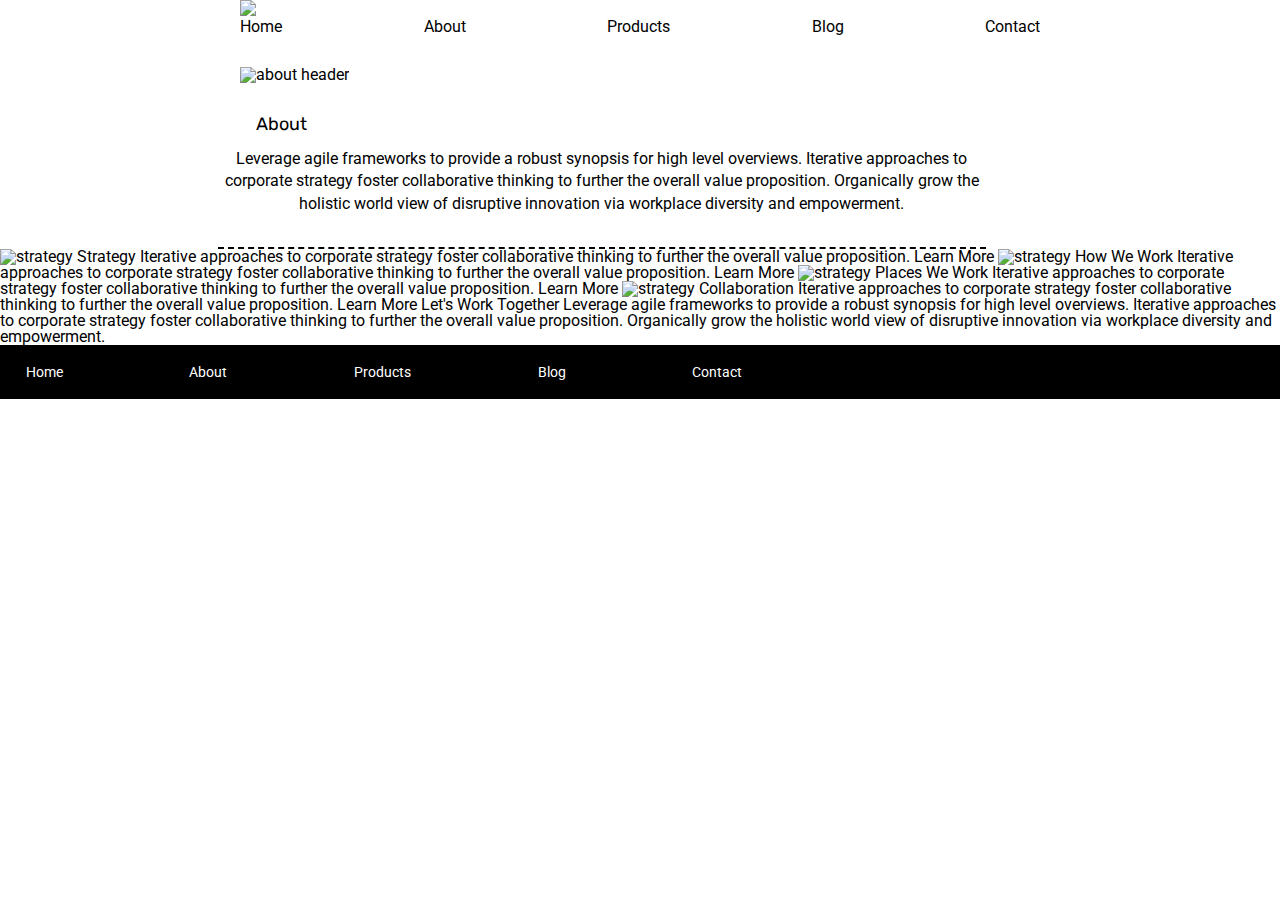
==== about.html @ f675615f "added about page. started formatting text on about." ====
<!doctype html>

<html lang="en">
<head>
  <meta charset="utf-8">

  <title>Sprint Challenge - About</title>

  <link href="https://fonts.googleapis.com/css?family=Roboto|Rubik" rel="stylesheet">
  <link rel="stylesheet" href="./css/index.css">

</head>

<body>
 <div class="imagecontainer">
  
    <div class="container about-page">
      <div class="logo">
        <img src="img/lambda-black.png">
   <nav class= "navflex">
       <a href="./index.html" class="nav">Home</a>
       <a href="./about.html" class="nav">About</a>
       <a href="#" class="nav">Products</a>
       <a href="#" class="nav">Blog</a>
       <a href="#" class="nav">Contact</a>
   </nav>
</div>
    <img src="img/jumbo-about.png"alt="about header">
  </div>
 <h1>About</h1>
 <section class="agile"> 
<p> 
    Leverage agile frameworks to provide a robust synopsis for high level overviews. Iterative approaches to corporate strategy foster collaborative thinking to further the overall value proposition. Organically grow the holistic world view of disruptive innovation via workplace diversity and empowerment.
</p>
</section>

    <img src="img/about-plan.png" alt="strategy">
    
    Strategy
    
    Iterative approaches to corporate strategy foster collaborative thinking to further the overall value proposition.

    Learn More



    <img src="img/about-working.png" alt="strategy">
    
    How We Work
    
    Iterative approaches to corporate strategy foster collaborative thinking to further the overall value proposition.

    Learn More



    <img src="img/about-office.png" alt="strategy">
    
    Places We Work

    Iterative approaches to corporate strategy foster collaborative thinking to further the overall value proposition.

    Learn More

    <img src="img/about-meeting.png" alt="strategy">
    
    Collaboration
    
    Iterative approaches to corporate strategy foster collaborative thinking to further the overall value proposition.

    Learn More

    Let's Work Together

    Leverage agile frameworks to provide a robust synopsis for high level overviews. Iterative approaches to corporate strategy foster collaborative thinking to further the overall value proposition. Organically grow the holistic world view of disruptive innovation via workplace diversity and empowerment.
        
      <footer>
        <nav>
          <a href="index.html">Home</a>
          <a href="#">About</a>
          <a href="#">Products</a>
          <a href="#">Blog</a>
          <a href="#">Contact</a>
        </nav>
      </footer>
    </div><!-- container -->        
</body>
</html>
---- css/index.css ----
/* http://meyerweb.com/eric/tools/css/reset/ 
   v2.0 | 20110126
   License: none (public domain)
*/

html, body, div, span, applet, object, iframe,
h1, h2, h3, h4, h5, h6, p, blockquote, pre,
a, abbr, acronym, address, big, cite, code,
del, dfn, em, img, ins, kbd, q, s, samp,
small, strike, strong, sub, sup, tt, var,
b, u, i, center,
dl, dt, dd, ol, ul, li,
fieldset, form, label, legend,
table, caption, tbody, tfoot, thead, tr, th, td,
article, aside, canvas, details, embed, 
figure, figcaption, footer, header, hgroup, 
menu, nav, output, ruby, section, summary,
time, mark, audio, video {
	margin: 0;
	padding: 0;
	border: 0;
	font-size: 100%;
	font: inherit;
	vertical-align: baseline;
}
/* HTML5 display-role reset for older browsers */
article, aside, details, figcaption, figure, 
footer, header, hgroup, menu, nav, section {
	display: block;
}
body {
	line-height: 1;
}
ol, ul {
	list-style: none;
}
blockquote, q {
	quotes: none;
}
blockquote:before, blockquote:after,
q:before, q:after {
	content: '';
	content: none;
}
table {
	border-collapse: collapse;
	border-spacing: 0;
}

* {
    box-sizing: border-box;
}

html, body {
    height: 100%;
    font-family: 'Roboto', sans-serif;
}

h1, h2, h3, h4, h5 {
    font-size: 18px;
    margin-bottom: 15px;
    font-family: 'Rubik', sans-serif;
}

p {
    line-height: 1.4;
}

.container {
    width: 800px;
    margin: 0 auto;
}

.top-content {
    display: flex;
    flex-wrap: wrap;
    justify-content: space-evenly;
    margin-bottom: 20px;
    border-bottom: 1px dashed black;
}

.top-content .text-container {
    width: 48%;
    padding: 0 1%;
    padding-bottom: 20px;  
}

.middle-content {
    margin-bottom: 20px;
    border-bottom: 1px dashed black;
}

.middle-content h2 {
    padding: 0 2%;
    margin-bottom: 0;
}

.middle-content .boxes {
    display: flex;
    flex-wrap: wrap;
    justify-content: space-evenly;
}

.middle-content .boxes .box {
    width: 12.5%;
    height: 100px;
    background: black;
    margin: 20px 2.5%;
    color: white;
    display: flex;
    align-items: center;
    justify-content: center;
}

.bottom-content {
    display: flex;
    margin: 0 2% 20px;
    justify-content: space-around;
}

.bottom-content .text-container {
    padding-right: 4%;
}

.bottom-content .text-container:last-child {
    padding-right: 0;
}

footer {
    width: 100%;
    background: black;
}

footer nav {
    width: 60%;
    display: flex;
    justify-content: space-between;
    align-items: center;
    padding: 20px 2%;
    font-size: 14px;
}

footer nav a {
    color: white;
    text-decoration: none;
}
.nav{
    text-decoration: none; 
    color: black; 
}
.navflex{
    display: flex; 
    justify-content: space-between; 
    padding-bottom: 2rem; 
}
#b1{
    background-color: teal; 
}
#b2{
    background-color: gold;
}
#b3{
    background-color: cadetblue; 
}
#b4{
    background-color: coral; 
}
#b5{
    background-color: crimson; 
}

#b6{    
    background-color: forestgreen;  
}

#b7{    
    background-color: darkorchid;  
}
#b8{
     background-color: hotpink; 
}
#b9{
        background-color: indigo; 
}
#b10{  
      background-color: dodgerblue; 
}
section{
text-align: center;  
padding-bottom: 2rem; 
width: 60%; 
margin-left: 17%; 
border-bottom: 2px dashed black; 
}
h1{
    margin-left: 16rem;  
    padding-top: 2rem; 
}
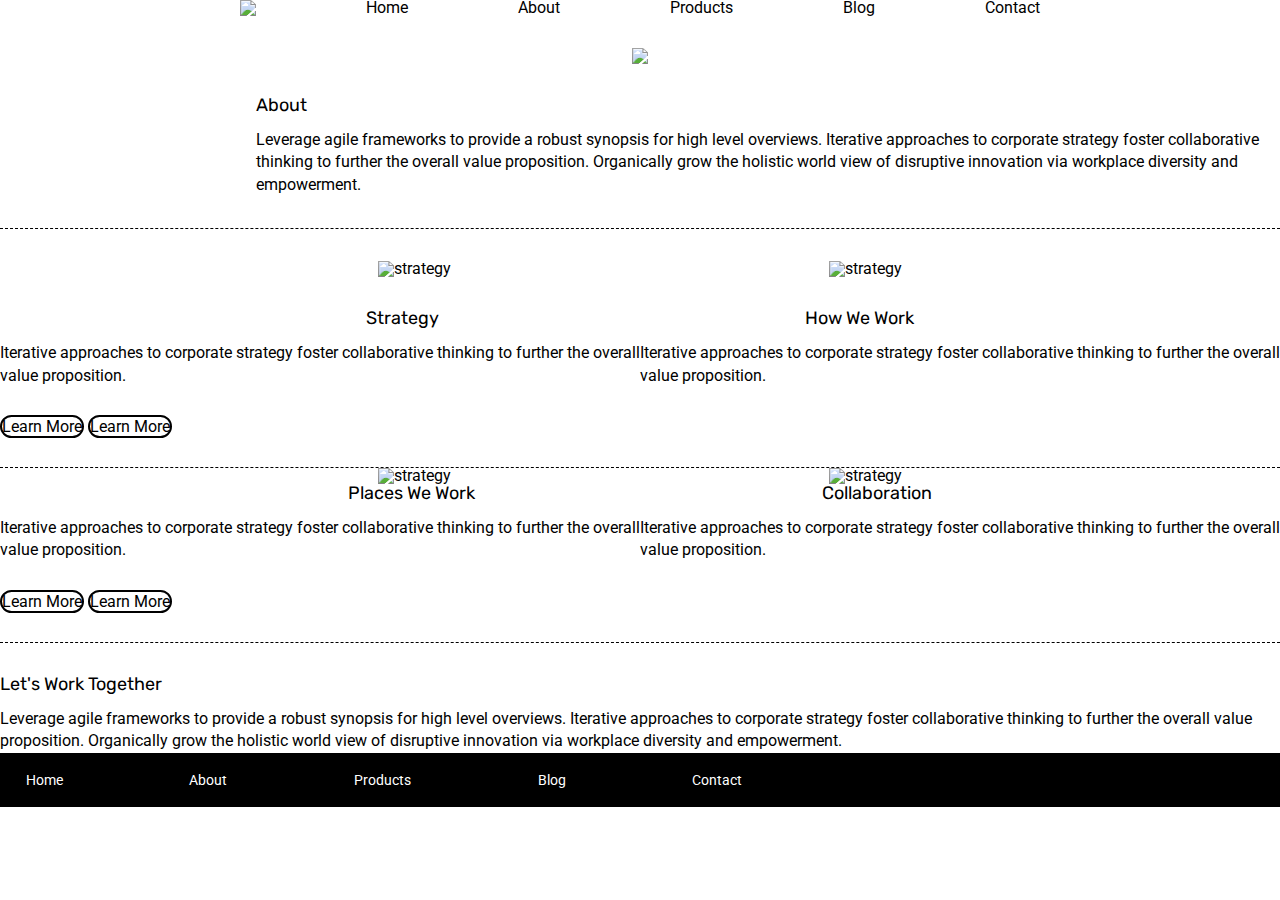
==== commit 24738443: "Post-Friday Sprint:formatted remaining paragraphs, images, and nav bar." ====
--- a/about.html
+++ b/about.html
@@ -15,65 +15,84 @@
  <div class="imagecontainer">
   
     <div class="container about-page">
-      <div class="logo">
-        <img src="img/lambda-black.png">
-   <nav class= "navflex">
-       <a href="./index.html" class="nav">Home</a>
-       <a href="./about.html" class="nav">About</a>
-       <a href="#" class="nav">Products</a>
-       <a href="#" class="nav">Blog</a>
-       <a href="#" class="nav">Contact</a>
-   </nav>
+      <div>
+        <nav class= "navflex">
+         <img src="img/lambda-black.png"> 
+            <a href="./index.html" class="nav">Home</a>
+            <a href="./about.html" class="nav">About</a>
+            <a href="#" class="nav">Products</a>
+            <a href="#" class="nav">Blog</a>
+            <a href="#" class="nav">Contact</a>
+        </nav>
+     </div>  
+  </div>
+ 
+  <div class="jumbo-about"> 
+    <img src="img/jumbo-about.png">
+  </div>
+<div id="about1">
+ <h1>About</h1>
 </div>
-    <img src="img/jumbo-about.png"alt="about header">
-  </div>
- <h1>About</h1>
  <section class="agile"> 
 <p> 
     Leverage agile frameworks to provide a robust synopsis for high level overviews. Iterative approaches to corporate strategy foster collaborative thinking to further the overall value proposition. Organically grow the holistic world view of disruptive innovation via workplace diversity and empowerment.
 </p>
 </section>
+<br> 
+<br> 
+<div class="image-container-top">
+    <img src="img/about-plan.png" alt="strategy">
+  
+    <img src="img/about-working.png" alt="strategy">
+  </div>
+<div class= "text-container">
+  <div class="header-container1">
+  <h2 id="strategy">Strategy</h2>
+    <h2 id="work">How We Work</h2>
+  </div>
+  <section class="paragraph-container">
+  <p> 
+      Iterative approaches to corporate strategy foster collaborative thinking to further the overall value proposition.
+    </p>
+    <p> 
+    Iterative approaches to corporate strategy foster collaborative thinking to further the overall value proposition.
+  </p>
+  </section>  
+  <div class="learn"> 
+    <a href="#">Learn More</a>
+    <a href="#">Learn More</a>
+  </div>
+</div> 
+  
+  <div class="image-container-bottom"> 
+    <img src="img/about-office.png" alt="strategy">
+    <img src="img/about-meeting.png" alt="strategy">
+  </div>
+  
+  <div class="header-container-bottom">
+    <h2 id="places">Places We Work</h2>
+    <h2 id="collaboration">Collaboration</h2>
+  </div>
+  
+  <div class="paragraph-container">
+  <p> 
+    Iterative approaches to corporate strategy foster collaborative thinking to further the overall value proposition.
+  </p>
+    
+  <p>
+    Iterative approaches to corporate strategy foster collaborative thinking to further the overall value proposition.
+  </p>
+  </div>
+  
+<div class="learn">
+    <a href="#">Learn More</a>
+     <a href="#">Learn More</a>
+ </div>  
 
-    <img src="img/about-plan.png" alt="strategy">
-    
-    Strategy
-    
-    Iterative approaches to corporate strategy foster collaborative thinking to further the overall value proposition.
-
-    Learn More
-
-
-
-    <img src="img/about-working.png" alt="strategy">
-    
-    How We Work
-    
-    Iterative approaches to corporate strategy foster collaborative thinking to further the overall value proposition.
-
-    Learn More
-
-
-
-    <img src="img/about-office.png" alt="strategy">
-    
-    Places We Work
-
-    Iterative approaches to corporate strategy foster collaborative thinking to further the overall value proposition.
-
-    Learn More
-
-    <img src="img/about-meeting.png" alt="strategy">
-    
-    Collaboration
-    
-    Iterative approaches to corporate strategy foster collaborative thinking to further the overall value proposition.
-
-    Learn More
-
-    Let's Work Together
-
+    <h2 id="together">Let's Work Together</h2>
+<p> 
     Leverage agile frameworks to provide a robust synopsis for high level overviews. Iterative approaches to corporate strategy foster collaborative thinking to further the overall value proposition. Organically grow the holistic world view of disruptive innovation via workplace diversity and empowerment.
-        
+  </p>  
       <footer>
         <nav>
           <a href="index.html">Home</a>
--- a/css/index.css
+++ b/css/index.css
@@ -145,6 +145,8 @@
     text-decoration: none;
 }
 .nav{
+    display: flex; 
+    align-items: flex-end;
     text-decoration: none; 
     color: black; 
 }
@@ -153,6 +155,7 @@
     justify-content: space-between; 
     padding-bottom: 2rem; 
 }
+
 #b1{
     background-color: teal; 
 }
@@ -185,14 +188,57 @@
 #b10{  
       background-color: dodgerblue; 
 }
-section{
-text-align: center;  
-padding-bottom: 2rem; 
-width: 60%; 
-margin-left: 17%; 
-border-bottom: 2px dashed black; 
-}
-h1{
-    margin-left: 16rem;  
+.jumbo{
+    padding-bottom: 2rem; 
+}
+.jumbo-about{
+    padding-bottom: 2rem; 
+    display: flex; 
+    justify-content: center; 
+    width: 100%;
+}
+#about1{
+    padding-left: 16rem; 
+}
+.agile{
+ display: flex; 
+ align-items: baseline; 
+ padding-left: 16rem; 
+ padding-bottom: 2rem; 
+ border-bottom: 1px dashed black; 
+}
+.learn{
+    border-bottom: 1px dashed black; 
+    padding-bottom: 2rem; 
+}
+.learn a{
+    text-decoration: none; 
+    color: black; 
+    border: 2px solid black; 
+    border-radius: 30px; 
+}
+.image-container-top{
+    display: flex; 
+    justify-content: space-evenly;
+    padding-bottom: 2rem;  
+}
+.header-container1{
+    display: flex; 
+    justify-content: space-evenly; 
+}
+.paragraph-container{
+    display: flex; 
+    justify-content: space-evenly; 
+    padding-bottom: 2rem; 
+}
+.image-container-bottom{
+    display: flex; 
+    justify-content: space-evenly;
+}
+.header-container-bottom{
+    display: flex; 
+    justify-content: space-evenly; 
+}
+#together{
     padding-top: 2rem; 
-}+}
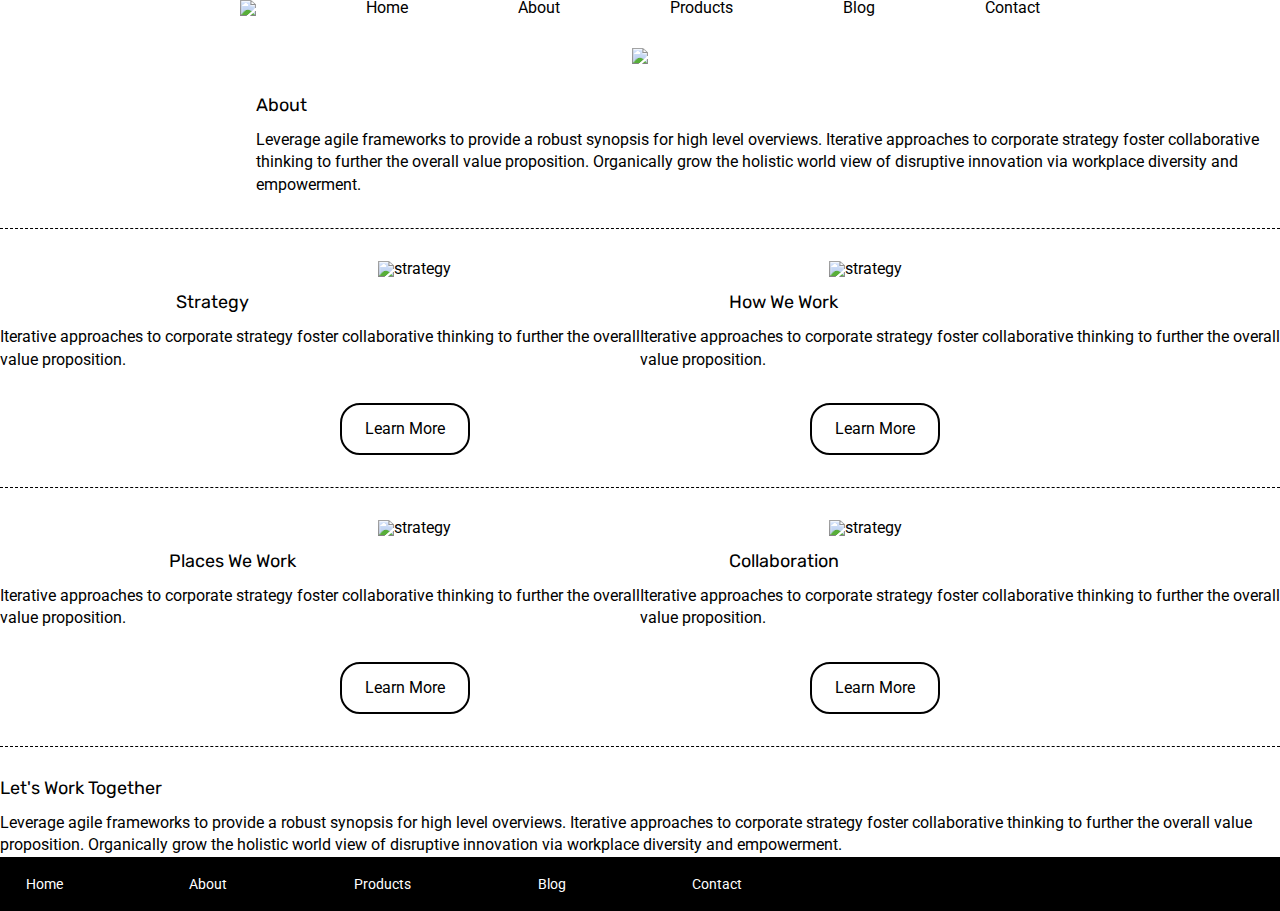
==== commit f9657195: "Adjusted spacing and questions for Sprint" ====
--- a/about.html
+++ b/about.html
@@ -96,7 +96,7 @@
       <footer>
         <nav>
           <a href="index.html">Home</a>
-          <a href="#">About</a>
+          <a href="./about.html">About</a>
           <a href="#">Products</a>
           <a href="#">Blog</a>
           <a href="#">Contact</a>
--- a/css/index.css
+++ b/css/index.css
@@ -210,30 +210,42 @@
 .learn{
     border-bottom: 1px dashed black; 
     padding-bottom: 2rem; 
+    display: flex; 
+    justify-content: space-evenly; 
 }
 .learn a{
     text-decoration: none; 
     color: black; 
     border: 2px solid black; 
-    border-radius: 30px; 
+    border-radius: 20px; 
+    width: 130px; 
+    text-align: center; 
+    line-height: 3rem; 
 }
 .image-container-top{
     display: flex; 
     justify-content: space-evenly;
-    padding-bottom: 2rem;  
+    padding-bottom: 1rem;  
 }
 .header-container1{
+    display: flex;
+}
+#strategy{
+    padding-left: 11rem;
+}
+#work{
+    padding-left: 30rem; 
+}
+.paragraph-container{
     display: flex; 
     justify-content: space-evenly; 
-}
-.paragraph-container{
-    display: flex; 
-    justify-content: space-evenly; 
     padding-bottom: 2rem; 
 }
 .image-container-bottom{
     display: flex; 
     justify-content: space-evenly;
+    padding-bottom: 1rem; 
+    padding-top: 2rem; 
 }
 .header-container-bottom{
     display: flex; 
@@ -242,3 +254,13 @@
 #together{
     padding-top: 2rem; 
 }
+.header-container-bottom{
+    display: flex; 
+    justify-content: space-around; 
+}
+#collaboration{
+    padding-right: 17rem; 
+}
+#places{
+    padding-right: 6rem; 
+}
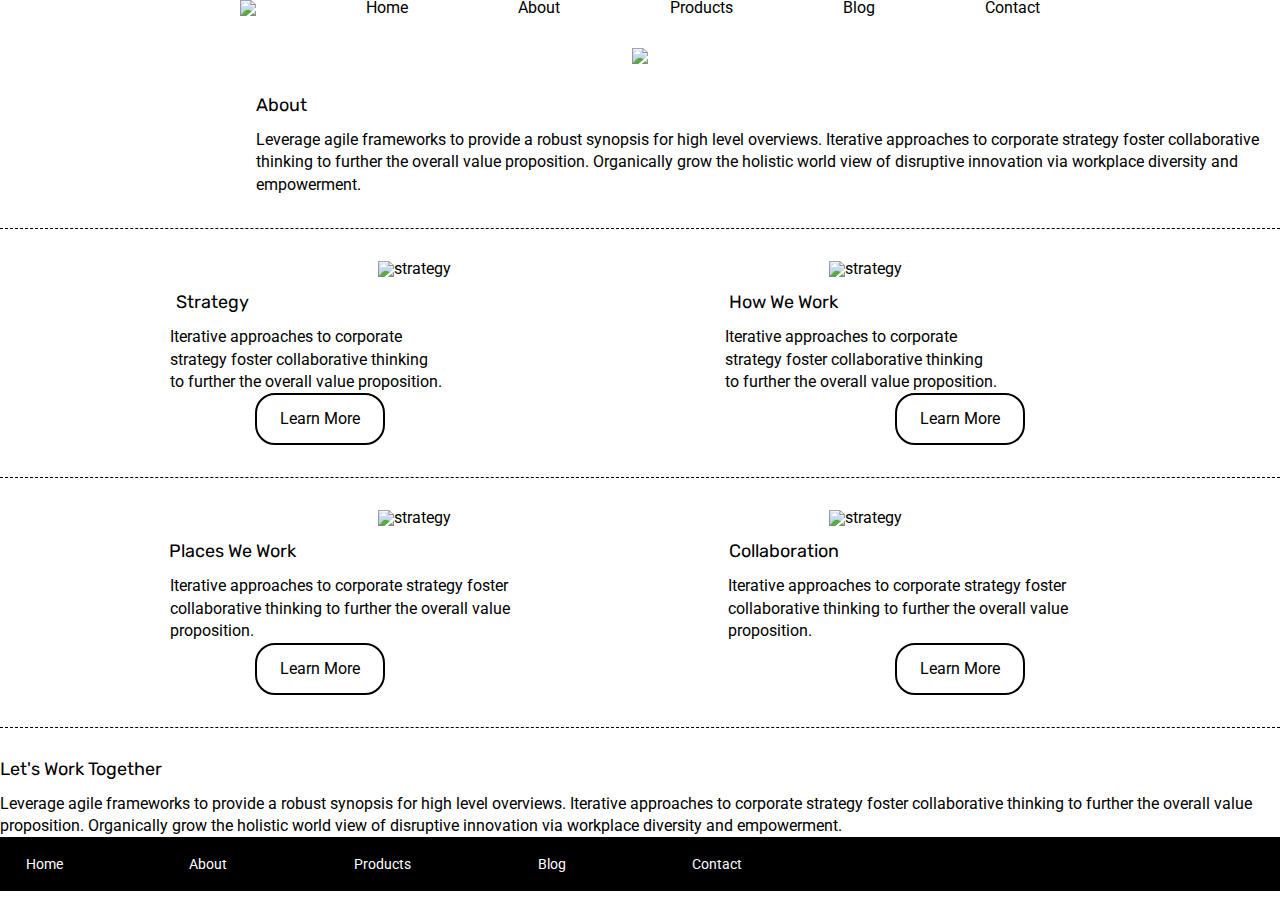
==== commit c8ad094c: "added final changes to spacing of learn more buttons and paragraph spacing" ====
--- a/about.html
+++ b/about.html
@@ -45,25 +45,24 @@
   
     <img src="img/about-working.png" alt="strategy">
   </div>
-<div class= "text-container">
+  <div class= "text-container">
   <div class="header-container1">
   <h2 id="strategy">Strategy</h2>
     <h2 id="work">How We Work</h2>
   </div>
-  <section class="paragraph-container">
-  <p> 
+  <div class="paragraph-container">
+  <p id="strategyp"> 
       Iterative approaches to corporate strategy foster collaborative thinking to further the overall value proposition.
     </p>
-    <p> 
+    <p id="workp"> 
     Iterative approaches to corporate strategy foster collaborative thinking to further the overall value proposition.
   </p>
-  </section>  
-  <div class="learn"> 
+  </div>  
+  <div class="learn" id="learn1"> 
     <a href="#">Learn More</a>
     <a href="#">Learn More</a>
   </div>
-</div> 
-  
+</div>
   <div class="image-container-bottom"> 
     <img src="img/about-office.png" alt="strategy">
     <img src="img/about-meeting.png" alt="strategy">
@@ -75,20 +74,20 @@
   </div>
   
   <div class="paragraph-container">
-  <p> 
+  <p id="placesp"> 
     Iterative approaches to corporate strategy foster collaborative thinking to further the overall value proposition.
   </p>
     
-  <p>
+  <p id="collaborationp">
     Iterative approaches to corporate strategy foster collaborative thinking to further the overall value proposition.
   </p>
   </div>
-  
-<div class="learn">
+  <div>
+<div class="learn" id="learn3">
     <a href="#">Learn More</a>
-     <a href="#">Learn More</a>
- </div>  
-
+    <a href="#">Learn More</a>
+    </div>
+</div>
     <h2 id="together">Let's Work Together</h2>
 <p> 
     Leverage agile frameworks to provide a robust synopsis for high level overviews. Iterative approaches to corporate strategy foster collaborative thinking to further the overall value proposition. Organically grow the holistic world view of disruptive innovation via workplace diversity and empowerment.
--- a/css/index.css
+++ b/css/index.css
@@ -210,9 +210,10 @@
 .learn{
     border-bottom: 1px dashed black; 
     padding-bottom: 2rem; 
-    display: flex; 
-    justify-content: space-evenly; 
-}
+    display: flex;
+    justify-content: space-around; 
+}
+
 .learn a{
     text-decoration: none; 
     color: black; 
@@ -238,8 +239,10 @@
 }
 .paragraph-container{
     display: flex; 
-    justify-content: space-evenly; 
-    padding-bottom: 2rem; 
+    padding-bottom: 2rem; 
+    padding: 0 8rem 0 4rem; 
+    margin: 0 12%;
+
 }
 .image-container-bottom{
     display: flex; 
@@ -264,3 +267,17 @@
 #places{
     padding-right: 6rem; 
 }
+#strategyp{
+    padding-right: 30%; 
+    text-align: left;
+    position: relative; 
+    left: -3rem;  
+}
+#placesp{
+    position: relative; 
+    left: -3rem; 
+}
+#collaborationp{
+    position: relative; 
+    left: 7.5rem; 
+}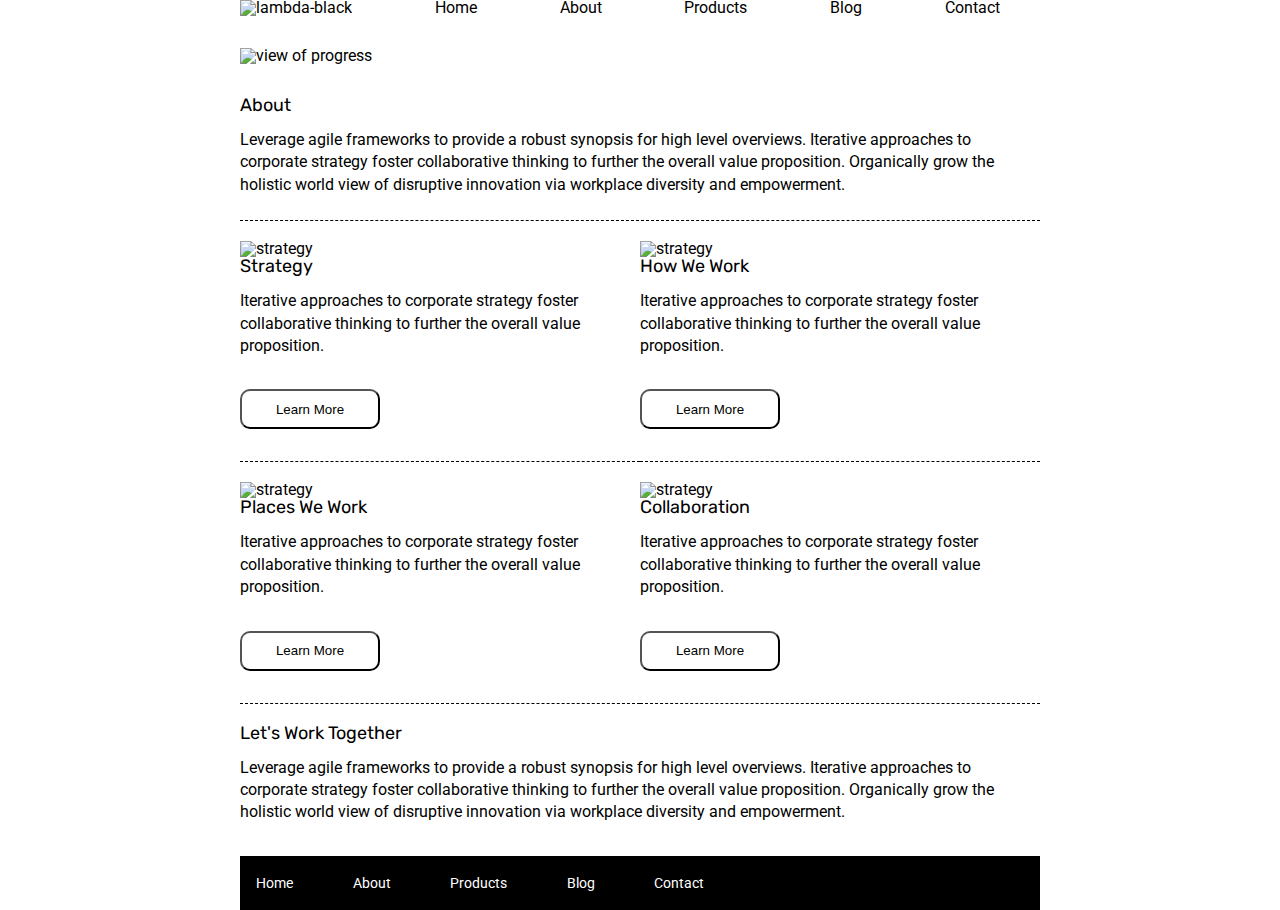
==== commit 23f56a30: "finished about page. Added comment in CSS to indicate styling for about page. Still need to fix bord" ====
--- a/about.html
+++ b/about.html
@@ -7,95 +7,81 @@
   <title>Sprint Challenge - About</title>
 
   <link href="https://fonts.googleapis.com/css?family=Roboto|Rubik" rel="stylesheet">
-  <link rel="stylesheet" href="./css/index.css">
+  <link rel="stylesheet" href="css/index.css">
 
 </head>
 
 <body>
- <div class="imagecontainer">
+    <div class="container about-page">
+      <header> 
+      <nav class="nav-flex"> 
+        <img id="nav-image" src="/img/lambda-black.png" alt="lambda-black">
+            <a href="/index.html">Home</a>
+            <a href="/about.html">About</a>
+            <a href="#">Products</a>
+            <a href="#">Blog</a>
+            <a href="#">Contact</a>
+        </nav>
+      </header>
+      <section class="header-image">
+        <img src="/img/jumbo-about.png" alt="view of progress">
+    </section>
+    <section class="about-section"> 
+    <h2> About </h2>
+
+    <p>Leverage agile frameworks to provide a robust synopsis for high level overviews. Iterative approaches to corporate strategy foster collaborative thinking to further the overall value proposition. Organically grow the holistic world view of disruptive innovation via workplace diversity and empowerment.</p>
+  </section>
+  <div class="top-flex-container"> 
+  <section class="strategy"> 
+    <img src="img/about-plan.png" alt="strategy">
+    
+    <h2>Strategy</h2>
+    
+    <p>Iterative approaches to corporate strategy foster collaborative thinking to further the overall value proposition.</p>
+
+    <button class="learn-button"> Learn More </button>
+  </section>
+
+  <section class="how-we-work"> 
+    <img src="img/about-working.png" alt="strategy">
   
-    <div class="container about-page">
-      <div>
-        <nav class= "navflex">
-         <img src="img/lambda-black.png"> 
-            <a href="./index.html" class="nav">Home</a>
-            <a href="./about.html" class="nav">About</a>
-            <a href="#" class="nav">Products</a>
-            <a href="#" class="nav">Blog</a>
-            <a href="#" class="nav">Contact</a>
-        </nav>
-     </div>  
-  </div>
- 
-  <div class="jumbo-about"> 
-    <img src="img/jumbo-about.png">
-  </div>
-<div id="about1">
- <h1>About</h1>
+   <h2>How We Work</h2> 
+    
+    <p> Iterative approaches to corporate strategy foster collaborative thinking to further the overall value proposition.</p>
+
+    <button class="learn-button">Learn More </button>
+  </section>
 </div>
- <section class="agile"> 
-<p> 
-    Leverage agile frameworks to provide a robust synopsis for high level overviews. Iterative approaches to corporate strategy foster collaborative thinking to further the overall value proposition. Organically grow the holistic world view of disruptive innovation via workplace diversity and empowerment.
-</p>
-</section>
-<br> 
-<br> 
-<div class="image-container-top">
-    <img src="img/about-plan.png" alt="strategy">
-  
-    <img src="img/about-working.png" alt="strategy">
-  </div>
-  <div class= "text-container">
-  <div class="header-container1">
-  <h2 id="strategy">Strategy</h2>
-    <h2 id="work">How We Work</h2>
-  </div>
-  <div class="paragraph-container">
-  <p id="strategyp"> 
-      Iterative approaches to corporate strategy foster collaborative thinking to further the overall value proposition.
-    </p>
-    <p id="workp"> 
-    Iterative approaches to corporate strategy foster collaborative thinking to further the overall value proposition.
-  </p>
-  </div>  
-  <div class="learn" id="learn1"> 
-    <a href="#">Learn More</a>
-    <a href="#">Learn More</a>
-  </div>
+
+<div class= "bottom-flex-container"> 
+<section class="places-we-work">
+    <img src="img/about-office.png" alt="strategy">
+    
+    <h2>Places We Work</h2>
+
+    <p>Iterative approaches to corporate strategy foster collaborative thinking to further the overall value proposition.</p>
+
+    <button class="learn-button"> Learn More</button>
+  </section>
+
+  <section class="collaboration">
+    <img src="img/about-meeting.png" alt="strategy">
+    
+    <h2>Collaboration</h2>
+    
+    <p>Iterative approaches to corporate strategy foster collaborative thinking to further the overall value proposition.</p>
+
+    <button class="learn-button">Learn More</button>
+  </section>
 </div>
-  <div class="image-container-bottom"> 
-    <img src="img/about-office.png" alt="strategy">
-    <img src="img/about-meeting.png" alt="strategy">
-  </div>
-  
-  <div class="header-container-bottom">
-    <h2 id="places">Places We Work</h2>
-    <h2 id="collaboration">Collaboration</h2>
-  </div>
-  
-  <div class="paragraph-container">
-  <p id="placesp"> 
-    Iterative approaches to corporate strategy foster collaborative thinking to further the overall value proposition.
-  </p>
-    
-  <p id="collaborationp">
-    Iterative approaches to corporate strategy foster collaborative thinking to further the overall value proposition.
-  </p>
-  </div>
-  <div>
-<div class="learn" id="learn3">
-    <a href="#">Learn More</a>
-    <a href="#">Learn More</a>
-    </div>
-</div>
-    <h2 id="together">Let's Work Together</h2>
-<p> 
-    Leverage agile frameworks to provide a robust synopsis for high level overviews. Iterative approaches to corporate strategy foster collaborative thinking to further the overall value proposition. Organically grow the holistic world view of disruptive innovation via workplace diversity and empowerment.
-  </p>  
+    <h2>Let's Work Together</h2>
+
+    <p>Leverage agile frameworks to provide a robust synopsis for high level overviews. Iterative approaches to corporate strategy foster collaborative thinking to further the overall value proposition. Organically grow the holistic world view of disruptive innovation via workplace diversity and empowerment.</p>
+        
       <footer>
         <nav>
           <a href="index.html">Home</a>
-          <a href="./about.html">About</a>
+          <a href="#">About</a>
           <a href="#">Products</a>
           <a href="#">Blog</a>
           <a href="#">Contact</a>
--- a/css/index.css
+++ b/css/index.css
@@ -70,6 +70,20 @@
     width: 800px;
     margin: 0 auto;
 }
+.nav-flex{
+   display:flex; 
+   justify-content: space-between; 
+   align-items: flex-end;
+   width: 95%; 
+}
+a{
+    text-decoration: none; 
+    color: black; 
+}
+.header-image{
+    margin-top: 2rem; 
+    margin-bottom: 2rem; 
+}
 
 .top-content {
     display: flex;
@@ -126,6 +140,36 @@
     padding-right: 0;
 }
 
+#box1{
+    background:teal;
+}
+#box2{
+    background: gold; 
+}
+#box3{
+    background: cadetblue;
+}
+#box4 { 
+    background: coral;
+}
+#box5{
+    background: crimson;
+    } 
+#box6{
+    background:forestgreen
+}
+#box7{
+    background:darkorchid;
+}
+#box8{
+    background:hotpink;
+}
+#box9{
+    background:indigo;
+}
+#box10{
+    background:dodgerblue;
+}
 footer {
     width: 100%;
     background: black;
@@ -144,140 +188,32 @@
     color: white;
     text-decoration: none;
 }
-.nav{
+/* code below intended specifically for about page */
+
+.about-section{
+    margin-bottom: 20px;
+    border-bottom: 1px dashed black;
+}
+.about-section p{
+    margin-bottom: 1.5rem; 
+}
+.strategy,.how-we-work,.places-we-work,.collaboration{
+    width: 50%; 
+    margin-bottom: 20px;
+    border-bottom: 1px dashed black;
+}
+.top-flex-container{
+display: flex; 
+}
+.bottom-flex-container{
     display: flex; 
-    align-items: flex-end;
-    text-decoration: none; 
-    color: black; 
-}
-.navflex{
-    display: flex; 
-    justify-content: space-between; 
-    padding-bottom: 2rem; 
-}
-
-#b1{
-    background-color: teal; 
-}
-#b2{
-    background-color: gold;
-}
-#b3{
-    background-color: cadetblue; 
-}
-#b4{
-    background-color: coral; 
-}
-#b5{
-    background-color: crimson; 
-}
-
-#b6{    
-    background-color: forestgreen;  
-}
-
-#b7{    
-    background-color: darkorchid;  
-}
-#b8{
-     background-color: hotpink; 
-}
-#b9{
-        background-color: indigo; 
-}
-#b10{  
-      background-color: dodgerblue; 
-}
-.jumbo{
-    padding-bottom: 2rem; 
-}
-.jumbo-about{
-    padding-bottom: 2rem; 
-    display: flex; 
-    justify-content: center; 
-    width: 100%;
-}
-#about1{
-    padding-left: 16rem; 
-}
-.agile{
- display: flex; 
- align-items: baseline; 
- padding-left: 16rem; 
- padding-bottom: 2rem; 
- border-bottom: 1px dashed black; 
-}
-.learn{
-    border-bottom: 1px dashed black; 
-    padding-bottom: 2rem; 
-    display: flex;
-    justify-content: space-around; 
-}
-
-.learn a{
-    text-decoration: none; 
-    color: black; 
-    border: 2px solid black; 
-    border-radius: 20px; 
-    width: 130px; 
-    text-align: center; 
-    line-height: 3rem; 
-}
-.image-container-top{
-    display: flex; 
-    justify-content: space-evenly;
-    padding-bottom: 1rem;  
-}
-.header-container1{
-    display: flex;
-}
-#strategy{
-    padding-left: 11rem;
-}
-#work{
-    padding-left: 30rem; 
-}
-.paragraph-container{
-    display: flex; 
-    padding-bottom: 2rem; 
-    padding: 0 8rem 0 4rem; 
-    margin: 0 12%;
-
-}
-.image-container-bottom{
-    display: flex; 
-    justify-content: space-evenly;
-    padding-bottom: 1rem; 
-    padding-top: 2rem; 
-}
-.header-container-bottom{
-    display: flex; 
-    justify-content: space-evenly; 
-}
-#together{
-    padding-top: 2rem; 
-}
-.header-container-bottom{
-    display: flex; 
-    justify-content: space-around; 
-}
-#collaboration{
-    padding-right: 17rem; 
-}
-#places{
-    padding-right: 6rem; 
-}
-#strategyp{
-    padding-right: 30%; 
-    text-align: left;
-    position: relative; 
-    left: -3rem;  
-}
-#placesp{
-    position: relative; 
-    left: -3rem; 
-}
-#collaborationp{
-    position: relative; 
-    left: 7.5rem; 
+}
+button,p{
+    margin-bottom: 2rem;
+}
+button{
+    border-radius: 10px;
+    width: 140px; 
+    height: 40px; 
+    background-color: white; 
 }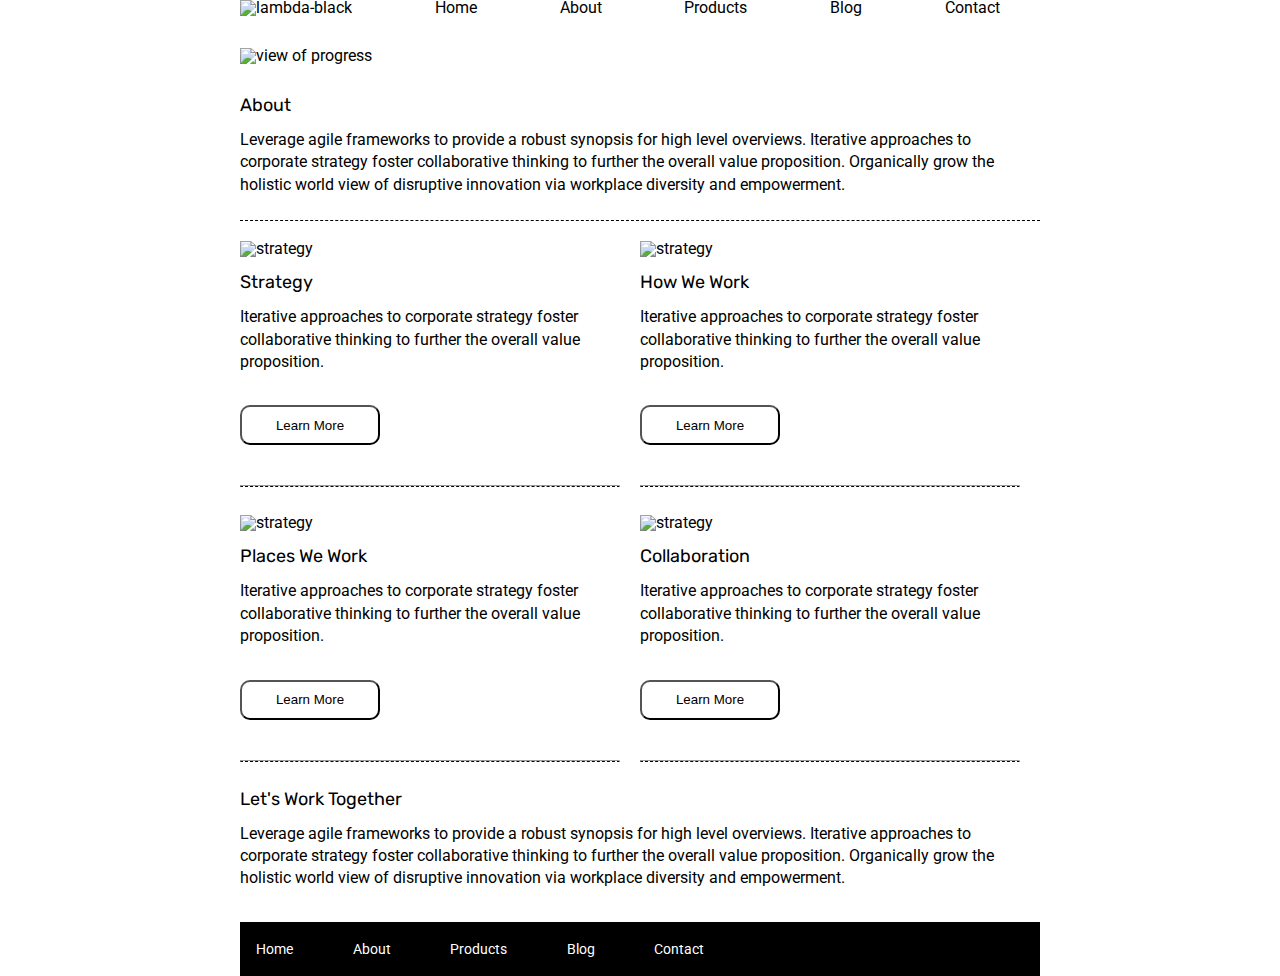
==== commit 27c1e83f: "Completed each page. Corrected border length and text spacing. Questions are left to answer." ====
--- a/about.html
+++ b/about.html
@@ -40,6 +40,7 @@
     <p>Iterative approaches to corporate strategy foster collaborative thinking to further the overall value proposition.</p>
 
     <button class="learn-button"> Learn More </button>
+    <hr> 
   </section>
 
   <section class="how-we-work"> 
@@ -50,6 +51,7 @@
     <p> Iterative approaches to corporate strategy foster collaborative thinking to further the overall value proposition.</p>
 
     <button class="learn-button">Learn More </button>
+    <hr> 
   </section>
 </div>
 
@@ -62,6 +64,7 @@
     <p>Iterative approaches to corporate strategy foster collaborative thinking to further the overall value proposition.</p>
 
     <button class="learn-button"> Learn More</button>
+    <hr>
   </section>
 
   <section class="collaboration">
@@ -72,6 +75,7 @@
     <p>Iterative approaches to corporate strategy foster collaborative thinking to further the overall value proposition.</p>
 
     <button class="learn-button">Learn More</button>
+    <hr>
   </section>
 </div>
     <h2>Let's Work Together</h2>
--- a/css/index.css
+++ b/css/index.css
@@ -200,8 +200,15 @@
 .strategy,.how-we-work,.places-we-work,.collaboration{
     width: 50%; 
     margin-bottom: 20px;
-    border-bottom: 1px dashed black;
-}
+    
+}
+hr{
+    display: block; 
+    width: 95%; 
+    border-bottom: 1px dashed black;
+    margin-right: 2rem; 
+}
+
 .top-flex-container{
 display: flex; 
 }
@@ -216,4 +223,7 @@
     width: 140px; 
     height: 40px; 
     background-color: white; 
+}
+section h2{
+    margin-top: 1rem; 
 }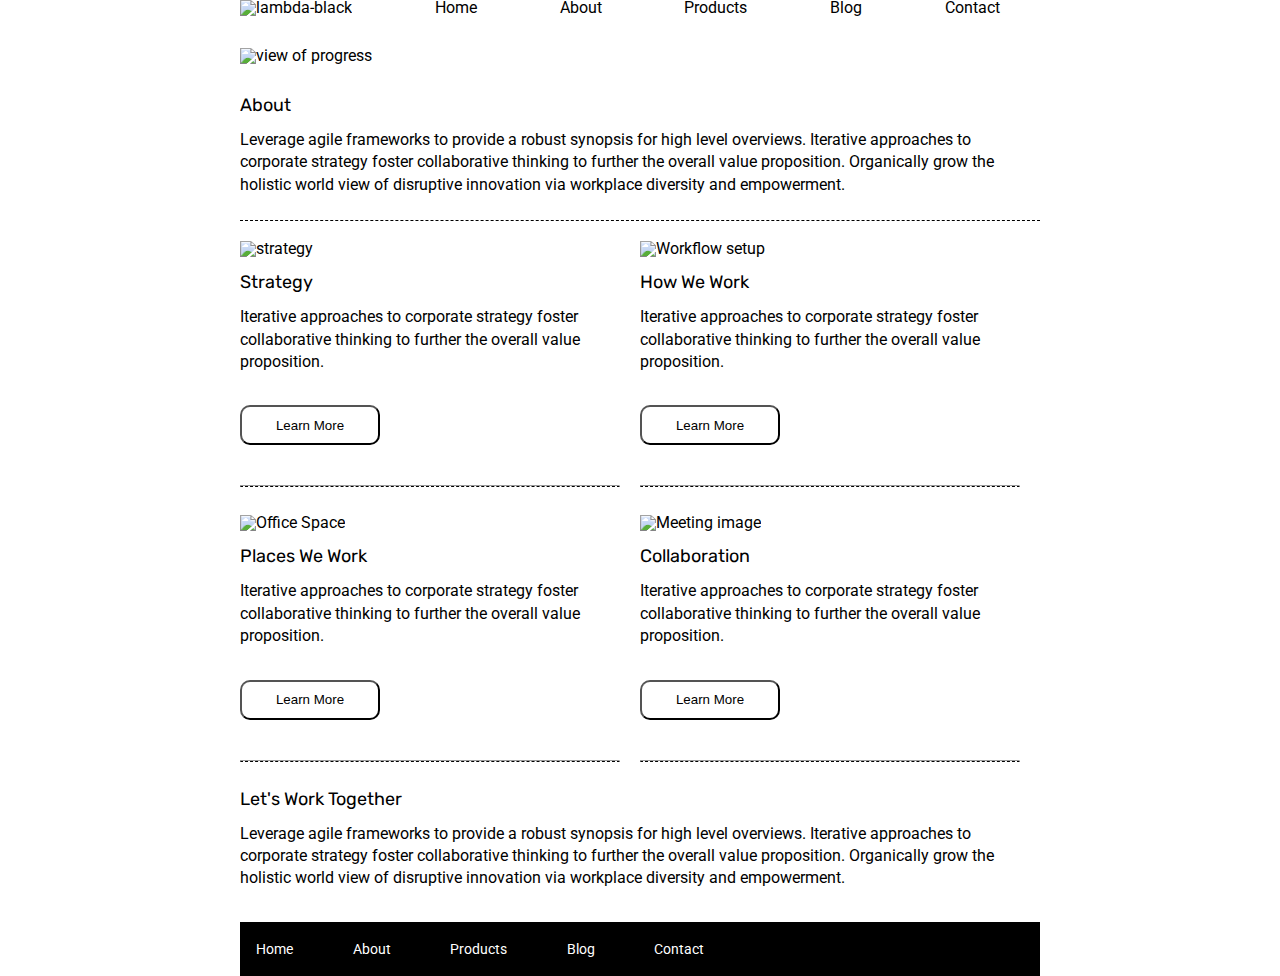
==== commit b9dc1d77: "Answered questions. Sprint 1 done." ====
--- a/about.html
+++ b/about.html
@@ -44,7 +44,7 @@
   </section>
 
   <section class="how-we-work"> 
-    <img src="img/about-working.png" alt="strategy">
+    <img src="img/about-working.png" alt="Workflow setup">
   
    <h2>How We Work</h2> 
     
@@ -57,7 +57,7 @@
 
 <div class= "bottom-flex-container"> 
 <section class="places-we-work">
-    <img src="img/about-office.png" alt="strategy">
+    <img src="img/about-office.png" alt="Office Space">
     
     <h2>Places We Work</h2>
 
@@ -68,7 +68,7 @@
   </section>
 
   <section class="collaboration">
-    <img src="img/about-meeting.png" alt="strategy">
+    <img src="img/about-meeting.png" alt="Meeting image">
     
     <h2>Collaboration</h2>
     
@@ -85,7 +85,7 @@
       <footer>
         <nav>
           <a href="index.html">Home</a>
-          <a href="#">About</a>
+          <a href="/about.html">About</a>
           <a href="#">Products</a>
           <a href="#">Blog</a>
           <a href="#">Contact</a>
